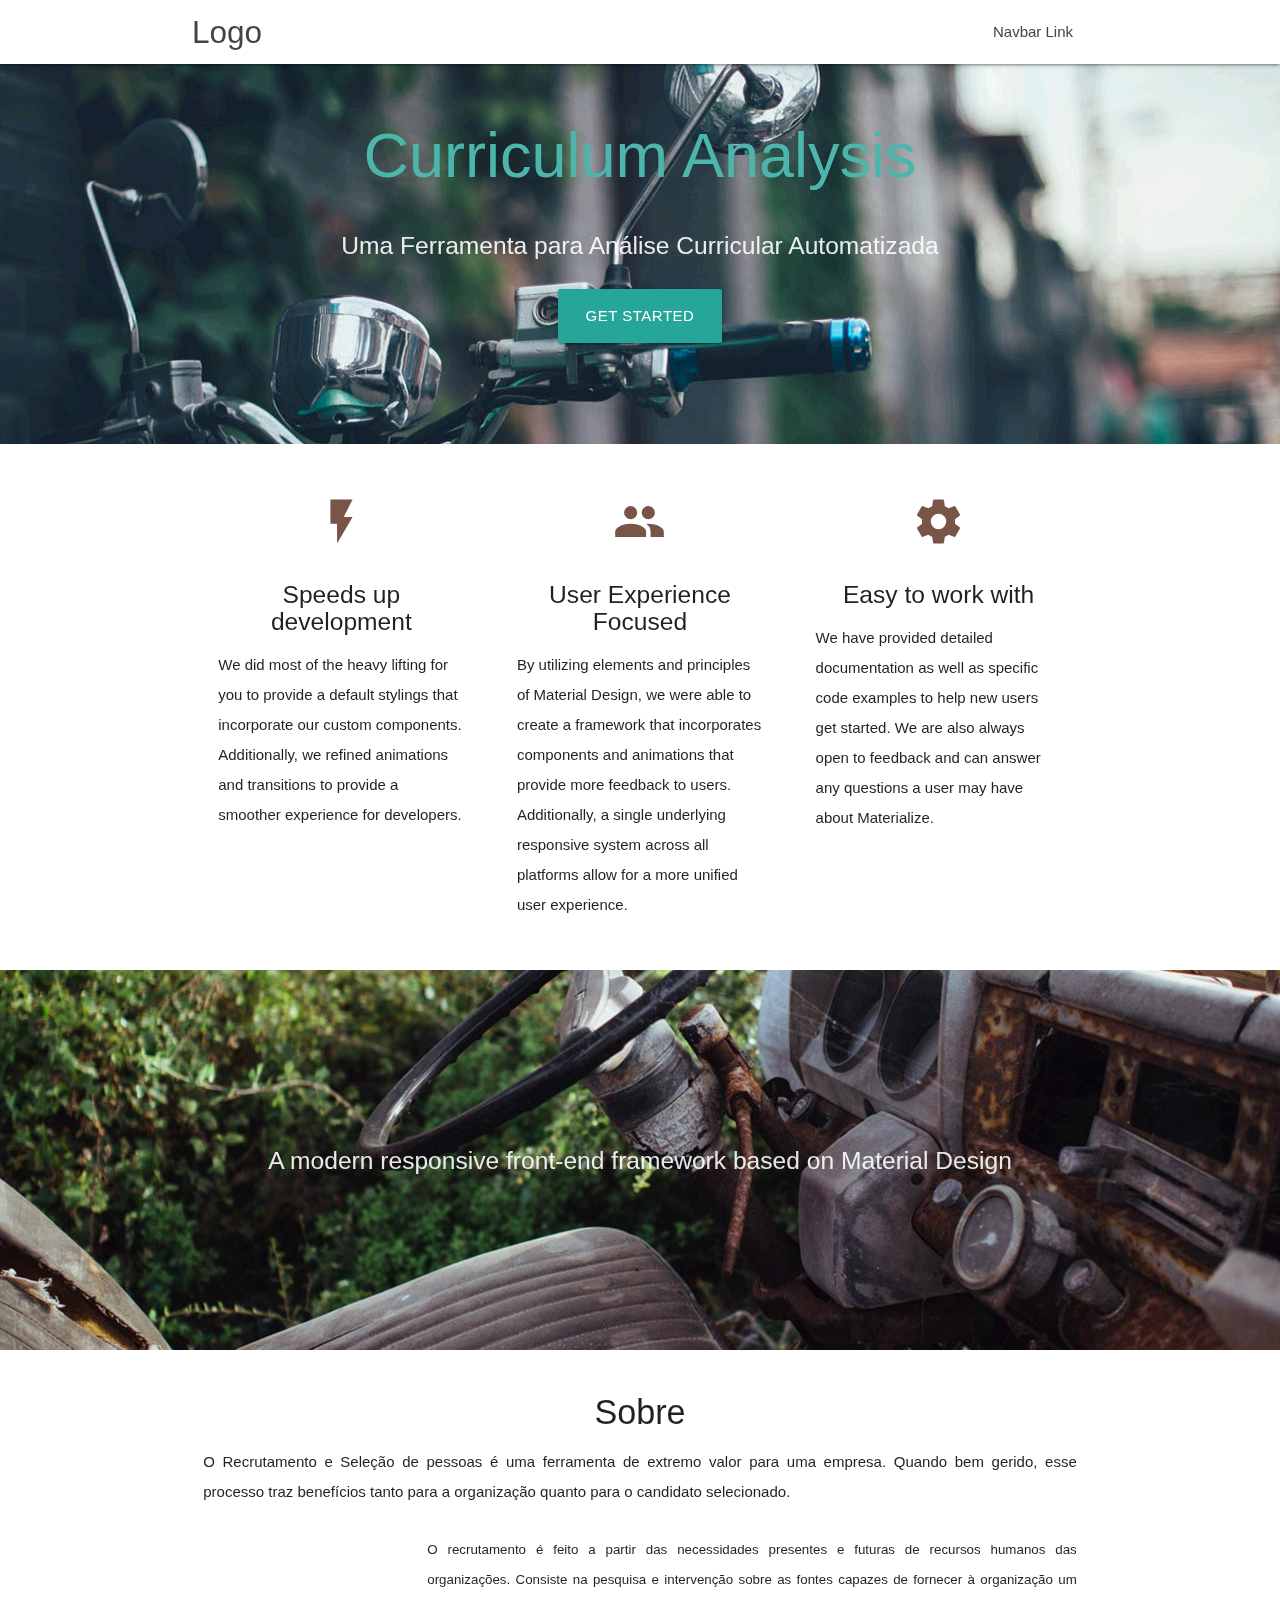
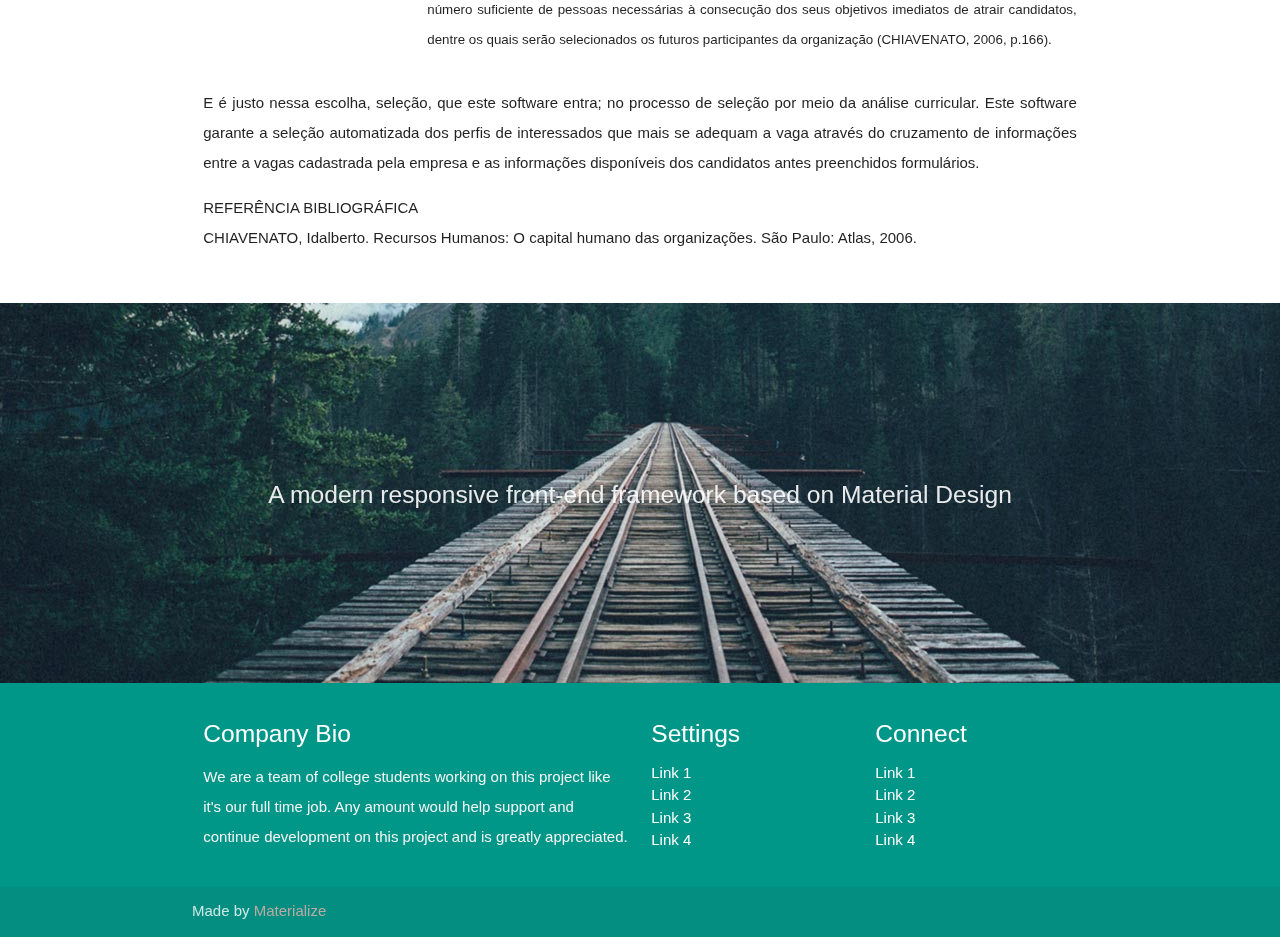
==== index.html @ 530aa9ad "Página inicial e -Sobre- Adicionados" ====
<!DOCTYPE html>
<html lang="en">
<head>
  <meta http-equiv="Content-Type" content="text/html; charset=UTF-8"/>
  <meta name="viewport" content="width=device-width, initial-scale=1"/>
  <title>Parallax Template - Materialize</title>

  <!-- CSS  -->
  <link href="https://fonts.googleapis.com/icon?family=Material+Icons" rel="stylesheet">
  <link href="css/materialize.css" type="text/css" rel="stylesheet" media="screen,projection"/>
  <link href="css/style.css" type="text/css" rel="stylesheet" media="screen,projection"/>
</head>
<body>
  <nav class="white" role="navigation">
    <div class="nav-wrapper container">
      <a id="logo-container" href="#" class="brand-logo">Logo</a>
      <ul class="right hide-on-med-and-down">
        <li><a href="#">Navbar Link</a></li>
      </ul>

      <ul id="nav-mobile" class="sidenav">
        <li><a href="#">Navbar Link</a></li>
      </ul>
      <a href="#" data-target="nav-mobile" class="sidenav-trigger"><i class="material-icons">menu</i></a>
    </div>
  </nav>

  <div id="index-banner" class="parallax-container">
    <div class="section no-pad-bot">
      <div class="container">
        <br><br>
        <h1 class="header center teal-text text-lighten-2">Curriculum Analysis</h1>
        <div class="row center">
          <h5 class="header col s12 light">Uma Ferramenta para Análise Curricular Automatizada</h5>
        </div>
        <div class="row center">
          <a href="http://materializecss.com/getting-started.html" id="download-button" class="btn-large waves-effect waves-light teal lighten-1">Get Started</a>
        </div>
        <br><br>

      </div>
    </div>
    <div class="parallax"><img src="background1.jpg" alt="Unsplashed background img 1"></div>
  </div>


  <div class="container">
    <div class="section">

      <!--   Icon Section   -->
      <div class="row">
        <div class="col s12 m4">
          <div class="icon-block">
            <h2 class="center brown-text"><i class="material-icons">flash_on</i></h2>
            <h5 class="center">Speeds up development</h5>

            <p class="light">We did most of the heavy lifting for you to provide a default stylings that incorporate our custom components. Additionally, we refined animations and transitions to provide a smoother experience for developers.</p>
          </div>
        </div>

        <div class="col s12 m4">
          <div class="icon-block">
            <h2 class="center brown-text"><i class="material-icons">group</i></h2>
            <h5 class="center">User Experience Focused</h5>

            <p class="light">By utilizing elements and principles of Material Design, we were able to create a framework that incorporates components and animations that provide more feedback to users. Additionally, a single underlying responsive system across all platforms allow for a more unified user experience.</p>
          </div>
        </div>

        <div class="col s12 m4">
          <div class="icon-block">
            <h2 class="center brown-text"><i class="material-icons">settings</i></h2>
            <h5 class="center">Easy to work with</h5>

            <p class="light">We have provided detailed documentation as well as specific code examples to help new users get started. We are also always open to feedback and can answer any questions a user may have about Materialize.</p>
          </div>
        </div>
      </div>

    </div>
  </div>


  <div class="parallax-container valign-wrapper">
    <div class="section no-pad-bot">
      <div class="container">
        <div class="row center">
          <h5 class="header col s12 light">A modern responsive front-end framework based on Material Design</h5>
        </div>
      </div>
    </div>
    <div class="parallax"><img src="background2.jpg" alt="Unsplashed background img 2"></div>
  </div>

  <div class="container">
    <div class="section">

      <div class="row">
        <div class="col s12 center">
          <h3><i class="mdi-content-send brown-text"></i></h3>
          <h4>Sobre</h4>
          <div class="left-align light">
            <p id="about-p1">O Recrutamento e Seleção de pessoas é uma ferramenta de extremo valor para uma empresa.
              Quando bem gerido, esse processo traz benefícios tanto para a organização quanto para o
              candidato selecionado.</p>
              <div class="row">
                <div class="col s9 offset-s3">
                  <p id="about-p2">O recrutamento é feito a partir das necessidades presentes e futuras de recursos humanos
                  das organizações. Consiste na pesquisa e intervenção sobre as fontes capazes de fornecer
                  à organização um número suficiente de pessoas necessárias à consecução dos seus objetivos
                  imediatos de atrair candidatos, dentre os quais serão selecionados os futuros participantes
                  da organização (CHIAVENATO, 2006, p.166).</p>
                </div>
              </div>
              <p id="about-p3">E é justo nessa escolha, seleção, que este software entra; no processo de seleção por meio
              da análise curricular. Este software garante a seleção automatizada dos perfis de interessados
              que mais se adequam a vaga através do cruzamento de informações entre a vagas cadastrada pela
              empresa e as informações disponíveis dos candidatos antes preenchidos formulários.</p>
              <p id="about-p4"><b>REFERÊNCIA BIBLIOGRÁFICA</b><br>CHIAVENATO, Idalberto. Recursos Humanos: O capital humano das organizações. São Paulo: Atlas, 2006.</p>
          </div>
        </div>
      </div>

    </div>
  </div>


  <div class="parallax-container valign-wrapper">
    <div class="section no-pad-bot">
      <div class="container">
        <div class="row center">
          <h5 class="header col s12 light">A modern responsive front-end framework based on Material Design</h5>
        </div>
      </div>
    </div>
    <div class="parallax"><img src="background3.jpg" alt="Unsplashed background img 3"></div>
  </div>

  <footer class="page-footer teal">
    <div class="container">
      <div class="row">
        <div class="col l6 s12">
          <h5 class="white-text">Company Bio</h5>
          <p class="grey-text text-lighten-4">We are a team of college students working on this project like it's our full time job. Any amount would help support and continue development on this project and is greatly appreciated.</p>


        </div>
        <div class="col l3 s12">
          <h5 class="white-text">Settings</h5>
          <ul>
            <li><a class="white-text" href="#!">Link 1</a></li>
            <li><a class="white-text" href="#!">Link 2</a></li>
            <li><a class="white-text" href="#!">Link 3</a></li>
            <li><a class="white-text" href="#!">Link 4</a></li>
          </ul>
        </div>
        <div class="col l3 s12">
          <h5 class="white-text">Connect</h5>
          <ul>
            <li><a class="white-text" href="#!">Link 1</a></li>
            <li><a class="white-text" href="#!">Link 2</a></li>
            <li><a class="white-text" href="#!">Link 3</a></li>
            <li><a class="white-text" href="#!">Link 4</a></li>
          </ul>
        </div>
      </div>
    </div>
    <div class="footer-copyright">
      <div class="container">
      Made by <a class="brown-text text-lighten-3" href="http://materializecss.com">Materialize</a>
      </div>
    </div>
  </footer>


  <!--  Scripts-->
  <script src="https://code.jquery.com/jquery-2.1.1.min.js"></script>
  <script src="js/materialize.js"></script>
  <script src="js/init.js"></script>

  </body>
</html>
---- css/style.css ----
/* Custom Stylesheet */
/**
 * Use this file to override Materialize files so you can update
 * the core Materialize files in the future
 *
 * Made By MaterializeCSS.com
 */

nav ul a,
nav .brand-logo {
  color: #444;
}

p {
  line-height: 2rem;
}

.sidenav-trigger {
  color: #26a69a;
}

.parallax-container {
  min-height: 380px;
  line-height: 0;
  height: auto;
  color: rgba(255,255,255,.9);
}
  .parallax-container .section {
    width: 100%;
  }

@media only screen and (max-width : 992px) {
  .parallax-container .section {
    position: absolute;
    top: 40%;
  }
  #index-banner .section {
    top: 10%;
  }
}

@media only screen and (max-width : 600px) {
  #index-banner .section {
    top: 0;
  }
}

.icon-block {
  padding: 0 15px;
}
.icon-block .material-icons {
  font-size: inherit;
}

footer.page-footer {
  margin: 0;
}

#about-p2 {
  text-align:justify;
  font-size: 10pt;
}

#about-p1, #about-p3, #about-p4 {
  text-align:justify;
}
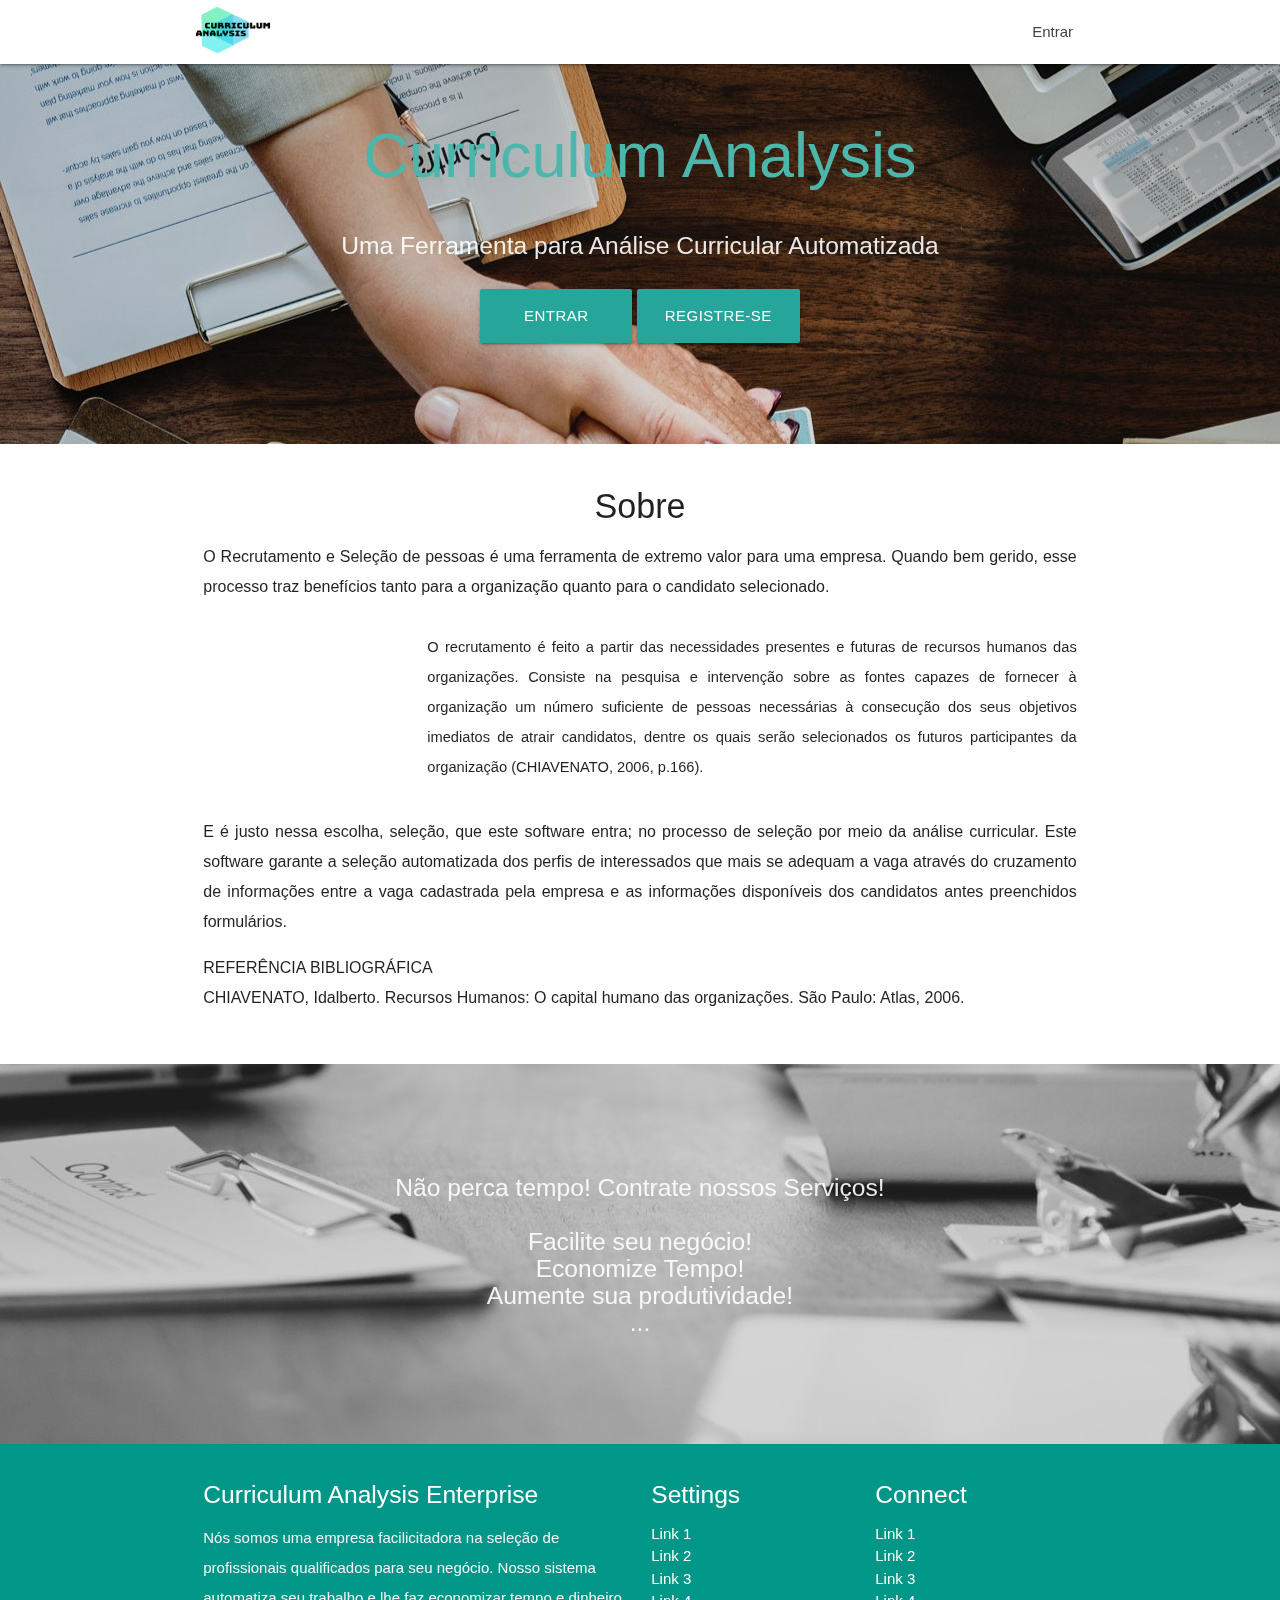
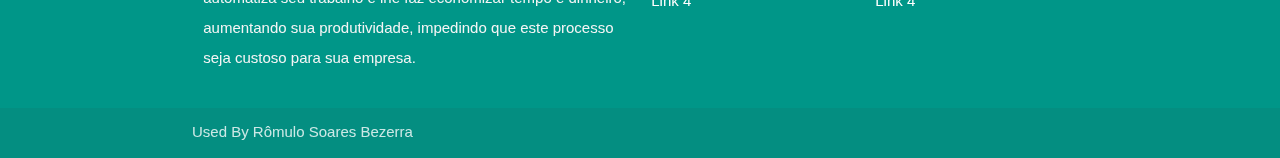
==== commit dd9337fb: "index.html finalizada" ====
--- a/index.html
+++ b/index.html
@@ -3,7 +3,7 @@
 <head>
   <meta http-equiv="Content-Type" content="text/html; charset=UTF-8"/>
   <meta name="viewport" content="width=device-width, initial-scale=1"/>
-  <title>Parallax Template - Materialize</title>
+  <title>Curriculum Analysis</title>
 
   <!-- CSS  -->
   <link href="https://fonts.googleapis.com/icon?family=Material+Icons" rel="stylesheet">
@@ -13,9 +13,13 @@
 <body>
   <nav class="white" role="navigation">
     <div class="nav-wrapper container">
-      <a id="logo-container" href="#" class="brand-logo">Logo</a>
+
+      <!-- <a id="logo-container" href="#" class="brand-logo">Logo</a> -->
+
+      <img id="logo" src="images/logo2.png" alt="Logo">
+
       <ul class="right hide-on-med-and-down">
-        <li><a href="#">Navbar Link</a></li>
+        <li><a href="#">Entrar</a></li>
       </ul>
 
       <ul id="nav-mobile" class="sidenav">
@@ -29,26 +33,27 @@
     <div class="section no-pad-bot">
       <div class="container">
         <br><br>
-        <h1 class="header center teal-text text-lighten-2">Curriculum Analysis</h1>
+              <h1 class="header center teal-text text-lighten-2">Curriculum Analysis</h1>
         <div class="row center">
           <h5 class="header col s12 light">Uma Ferramenta para Análise Curricular Automatizada</h5>
         </div>
         <div class="row center">
-          <a href="http://materializecss.com/getting-started.html" id="download-button" class="btn-large waves-effect waves-light teal lighten-1">Get Started</a>
+          <a href="#" id="download-button" class="btn-large waves-effect waves-light teal lighten-1" style="width: 17%">Entrar</a>
+          <a href="#" id="download-button" class="btn-large waves-effect waves-light teal lighten-1">Registre-se</a>
         </div>
         <br><br>
 
       </div>
     </div>
-    <div class="parallax"><img src="background1.jpg" alt="Unsplashed background img 1"></div>
+    <div class="parallax"><img src="images/b6.jpg" alt="Unsplashed background img 1"></div>
   </div>
 
 
-  <div class="container">
-    <div class="section">
+  <!-- <div class="container">
+    <div class="section"> -->
 
       <!--   Icon Section   -->
-      <div class="row">
+      <!-- <div class="row">
         <div class="col s12 m4">
           <div class="icon-block">
             <h2 class="center brown-text"><i class="material-icons">flash_on</i></h2>
@@ -75,13 +80,13 @@
             <p class="light">We have provided detailed documentation as well as specific code examples to help new users get started. We are also always open to feedback and can answer any questions a user may have about Materialize.</p>
           </div>
         </div>
-      </div>
+      </div> -->
 
-    </div>
-  </div>
+    <!-- </div>
+  </div> -->
 
 
-  <div class="parallax-container valign-wrapper">
+  <!-- <div class="parallax-container valign-wrapper">
     <div class="section no-pad-bot">
       <div class="container">
         <div class="row center">
@@ -90,7 +95,7 @@
       </div>
     </div>
     <div class="parallax"><img src="background2.jpg" alt="Unsplashed background img 2"></div>
-  </div>
+  </div> -->
 
   <div class="container">
     <div class="section">
@@ -114,7 +119,7 @@
               </div>
               <p id="about-p3">E é justo nessa escolha, seleção, que este software entra; no processo de seleção por meio
               da análise curricular. Este software garante a seleção automatizada dos perfis de interessados
-              que mais se adequam a vaga através do cruzamento de informações entre a vagas cadastrada pela
+              que mais se adequam a vaga através do cruzamento de informações entre a vaga cadastrada pela
               empresa e as informações disponíveis dos candidatos antes preenchidos formulários.</p>
               <p id="about-p4"><b>REFERÊNCIA BIBLIOGRÁFICA</b><br>CHIAVENATO, Idalberto. Recursos Humanos: O capital humano das organizações. São Paulo: Atlas, 2006.</p>
           </div>
@@ -124,24 +129,23 @@
     </div>
   </div>
 
-
   <div class="parallax-container valign-wrapper">
     <div class="section no-pad-bot">
       <div class="container">
         <div class="row center">
-          <h5 class="header col s12 light">A modern responsive front-end framework based on Material Design</h5>
+          <h5 class="header col s12 light"><b>Não perca tempo! Contrate nossos Serviços!</b><br><br>Facilite seu negócio!<br>Economize Tempo!<br>Aumente sua produtividade!<br>...</h5>
         </div>
       </div>
     </div>
-    <div class="parallax"><img src="background3.jpg" alt="Unsplashed background img 3"></div>
+    <div class="parallax"><img src="images/b7.jpg" alt="Unsplashed background img 3"></div>
   </div>
 
   <footer class="page-footer teal">
     <div class="container">
       <div class="row">
         <div class="col l6 s12">
-          <h5 class="white-text">Company Bio</h5>
-          <p class="grey-text text-lighten-4">We are a team of college students working on this project like it's our full time job. Any amount would help support and continue development on this project and is greatly appreciated.</p>
+          <h5 class="white-text">Curriculum Analysis Enterprise</h5>
+          <p class="grey-text text-lighten-4">Nós somos uma empresa facilicitadora na seleção de profissionais qualificados para seu negócio. Nosso sistema automatiza seu trabalho e lhe faz economizar tempo e dinheiro, aumentando sua produtividade, impedindo que este processo seja custoso para sua empresa.</p>
 
 
         </div>
@@ -167,7 +171,7 @@
     </div>
     <div class="footer-copyright">
       <div class="container">
-      Made by <a class="brown-text text-lighten-3" href="http://materializecss.com">Materialize</a>
+      Used By Rômulo Soares Bezerra
       </div>
     </div>
   </footer>
--- a/css/style.css
+++ b/css/style.css
@@ -58,9 +58,20 @@
 
 #about-p2 {
   text-align:justify;
-  font-size: 10pt;
+  font-size: 11pt;
 }
 
 #about-p1, #about-p3, #about-p4 {
   text-align:justify;
+  font-size: 12pt;
 }
+
+#logo {
+  width: 82px;
+  height: 70px;
+  margin-top: -5px;
+}
+
+#download-button {
+  
+}
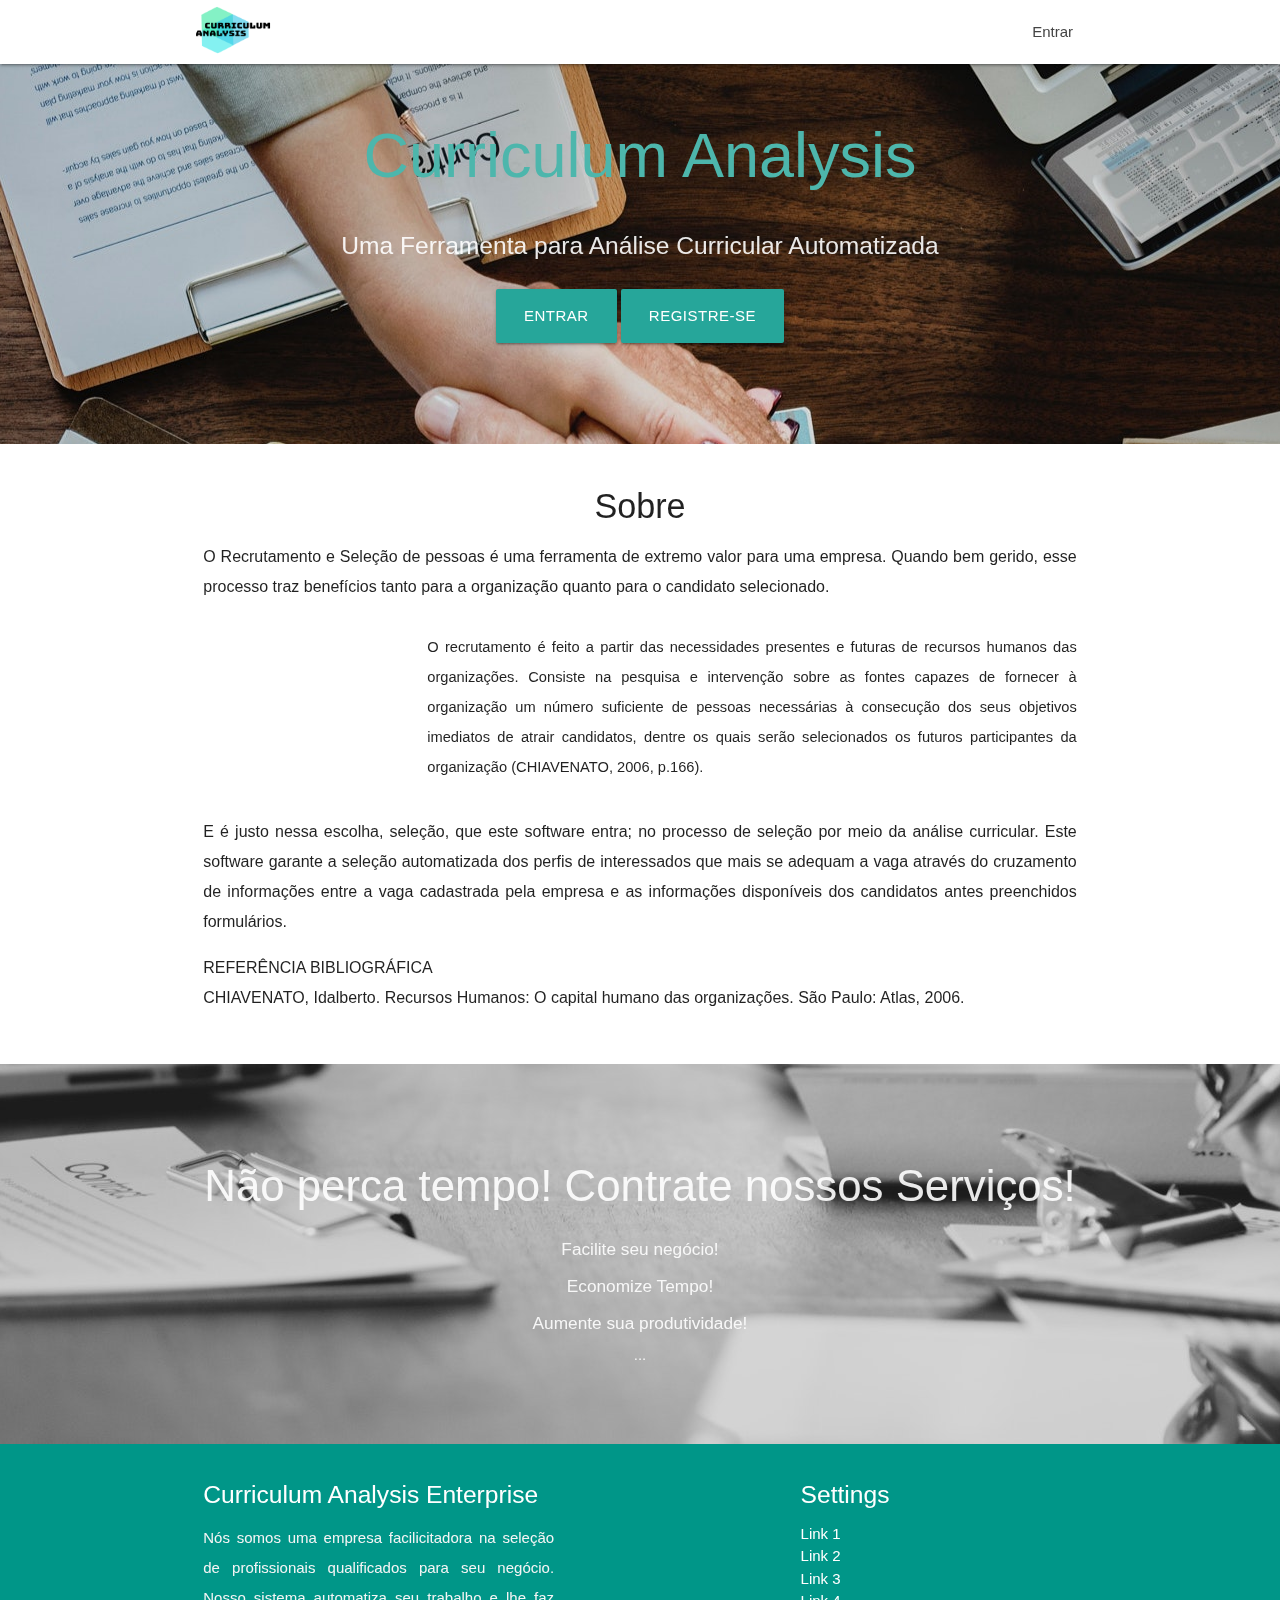
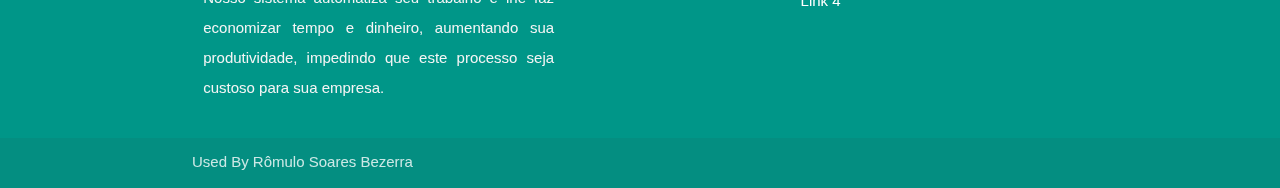
==== commit 58a35cfe: "index.html finalizada" ====
--- a/index.html
+++ b/index.html
@@ -38,7 +38,7 @@
           <h5 class="header col s12 light">Uma Ferramenta para Análise Curricular Automatizada</h5>
         </div>
         <div class="row center">
-          <a href="#" id="download-button" class="btn-large waves-effect waves-light teal lighten-1" style="width: 17%">Entrar</a>
+          <a href="#" id="download-button" class="btn-large waves-effect waves-light teal lighten-1">Entrar</a>
           <a href="#" id="download-button" class="btn-large waves-effect waves-light teal lighten-1">Registre-se</a>
         </div>
         <br><br>
@@ -133,7 +133,11 @@
     <div class="section no-pad-bot">
       <div class="container">
         <div class="row center">
-          <h5 class="header col s12 light"><b>Não perca tempo! Contrate nossos Serviços!</b><br><br>Facilite seu negócio!<br>Economize Tempo!<br>Aumente sua produtividade!<br>...</h5>
+          <h3 class="header col s12 light">Não perca tempo! Contrate nossos Serviços!</h3>
+          <h6 class="header col s12 light">Facilite seu negócio!</h6>
+          <h6 class="header col s12 light">Economize Tempo!</h6>
+          <h6 class="header col s12 light">Aumente sua produtividade!</h6>
+          <p>...</p>
         </div>
       </div>
     </div>
@@ -143,13 +147,13 @@
   <footer class="page-footer teal">
     <div class="container">
       <div class="row">
-        <div class="col l6 s12">
+        <div class="col l5 s12">
           <h5 class="white-text">Curriculum Analysis Enterprise</h5>
-          <p class="grey-text text-lighten-4">Nós somos uma empresa facilicitadora na seleção de profissionais qualificados para seu negócio. Nosso sistema automatiza seu trabalho e lhe faz economizar tempo e dinheiro, aumentando sua produtividade, impedindo que este processo seja custoso para sua empresa.</p>
+          <p id="footer" class="grey-text text-lighten-4">Nós somos uma empresa facilicitadora na seleção de profissionais qualificados para seu negócio. Nosso sistema automatiza seu trabalho e lhe faz economizar tempo e dinheiro, aumentando sua produtividade, impedindo que este processo seja custoso para sua empresa.</p>
 
 
         </div>
-        <div class="col l3 s12">
+        <div class="col l3 offset-l3">
           <h5 class="white-text">Settings</h5>
           <ul>
             <li><a class="white-text" href="#!">Link 1</a></li>
@@ -158,7 +162,7 @@
             <li><a class="white-text" href="#!">Link 4</a></li>
           </ul>
         </div>
-        <div class="col l3 s12">
+        <!-- <div class="col l3 s12">
           <h5 class="white-text">Connect</h5>
           <ul>
             <li><a class="white-text" href="#!">Link 1</a></li>
@@ -166,7 +170,7 @@
             <li><a class="white-text" href="#!">Link 3</a></li>
             <li><a class="white-text" href="#!">Link 4</a></li>
           </ul>
-        </div>
+        </div> -->
       </div>
     </div>
     <div class="footer-copyright">
--- a/css/style.css
+++ b/css/style.css
@@ -72,6 +72,6 @@
   margin-top: -5px;
 }
 
-#download-button {
-  
+#footer {
+  text-align:justify;
 }
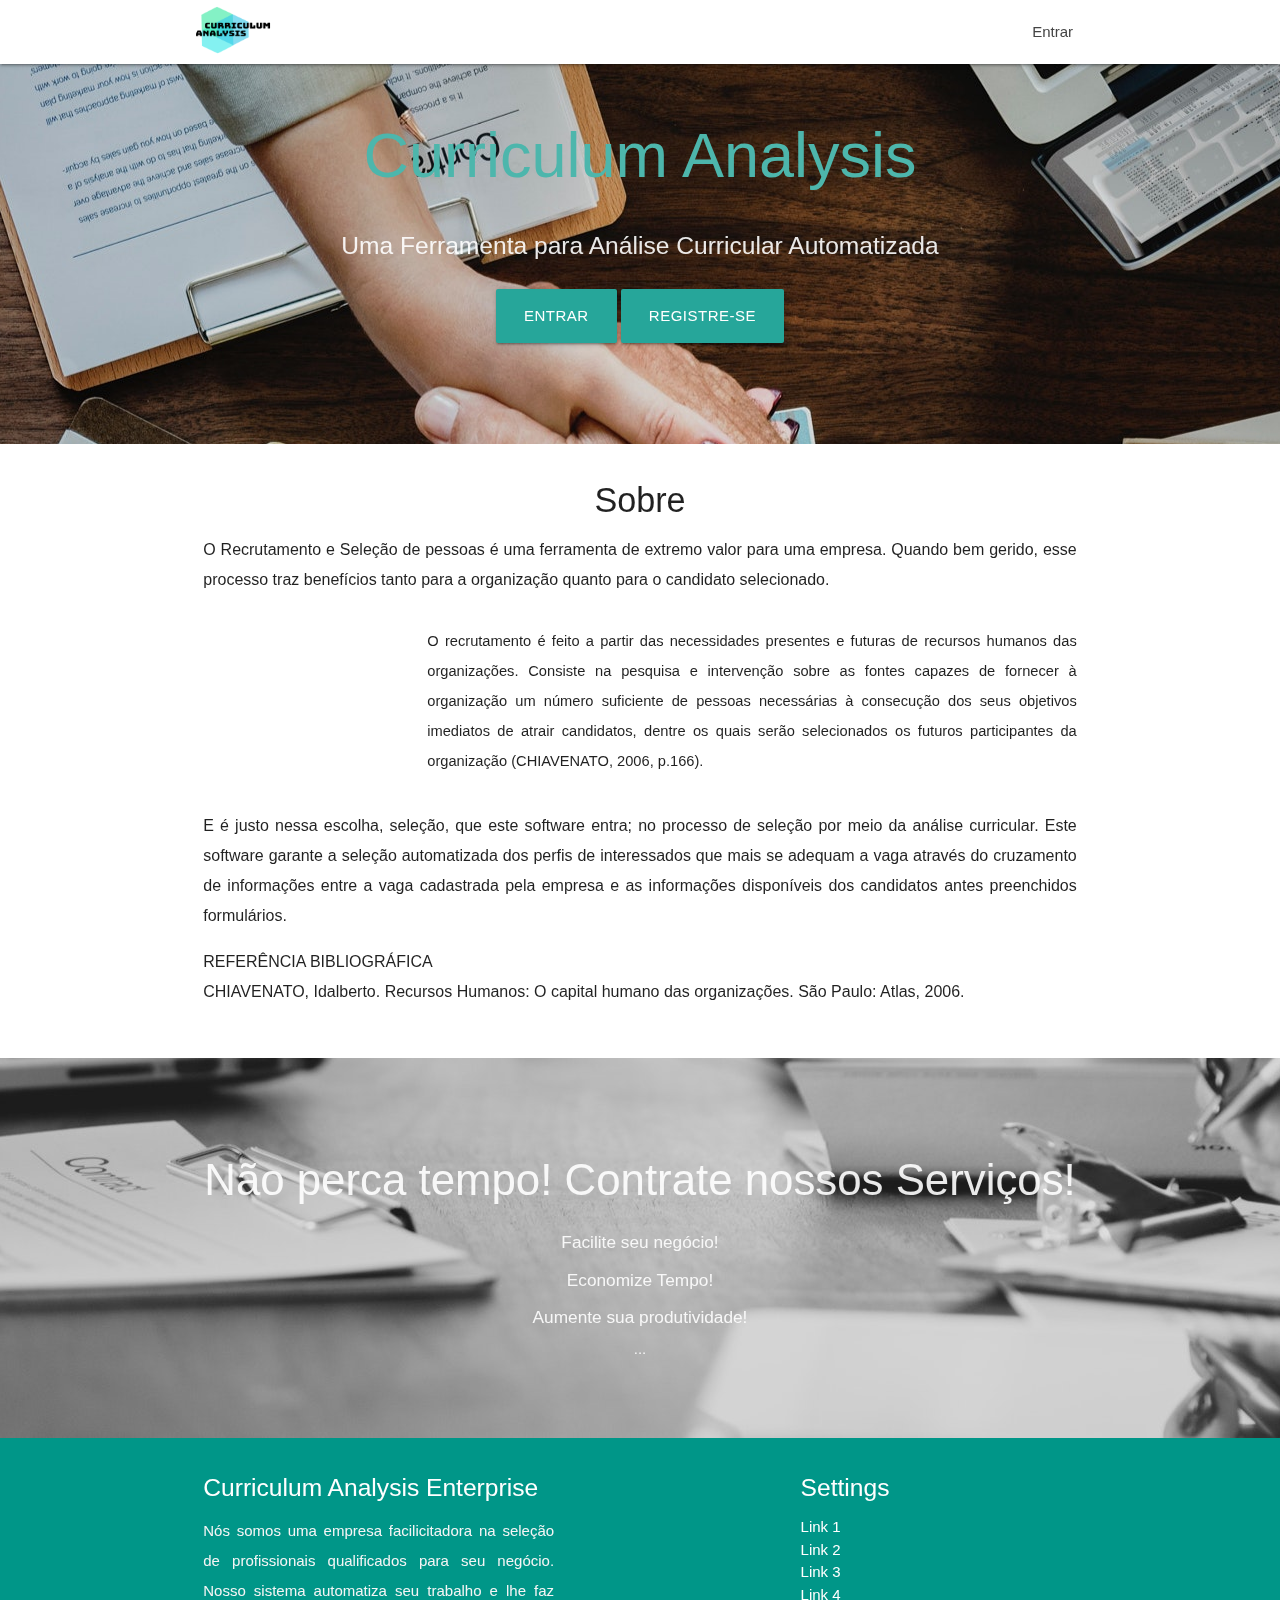
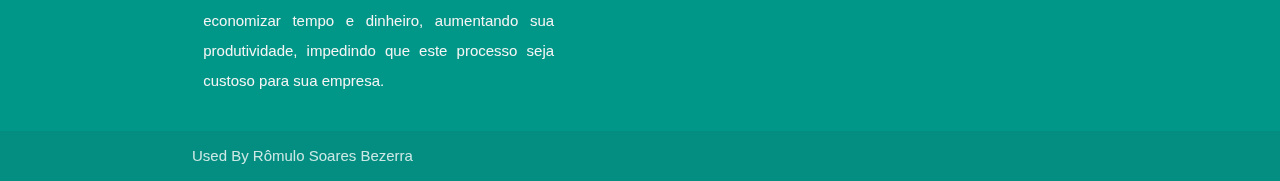
==== commit 4fefd7a9: "some fix pages" ====
--- a/index.html
+++ b/index.html
@@ -1,190 +1,128 @@
 <!DOCTYPE html>
-<html lang="en">
-<head>
-  <meta http-equiv="Content-Type" content="text/html; charset=UTF-8"/>
-  <meta name="viewport" content="width=device-width, initial-scale=1"/>
-  <title>Curriculum Analysis</title>
+<html lang="pt">
+    <head>
+        <meta http-equiv="Content-Type" content="text/html; charset=UTF-8"/>
+        <meta name="viewport" content="width=device-width, initial-scale=1"/>
+        <title>Início</title>
 
-  <!-- CSS  -->
-  <link href="https://fonts.googleapis.com/icon?family=Material+Icons" rel="stylesheet">
-  <link href="css/materialize.css" type="text/css" rel="stylesheet" media="screen,projection"/>
-  <link href="css/style.css" type="text/css" rel="stylesheet" media="screen,projection"/>
-</head>
-<body>
-  <nav class="white" role="navigation">
-    <div class="nav-wrapper container">
+        <!-- CSS  -->
+        <link href="https://fonts.googleapis.com/icon?family=Material+Icons" rel="stylesheet">
+        <link href="css/materialize.css" type="text/css" rel="stylesheet"/>
+        <link href="css/style.css" type="text/css" rel="stylesheet"/>
+    </head>
+    <body>
+        <nav class="white" role="navigation">
+            <div class="nav-wrapper container">
 
-      <!-- <a id="logo-container" href="#" class="brand-logo">Logo</a> -->
+                <img id="logo" src="images/logo2.png" alt="Logo">
 
-      <img id="logo" src="images/logo2.png" alt="Logo">
+                <ul class="right hide-on-med-and-down">
+                    <li><a href="#">Entrar</a></li>
+                </ul>
 
-      <ul class="right hide-on-med-and-down">
-        <li><a href="#">Entrar</a></li>
-      </ul>
+                <ul id="nav-mobile" class="sidenav">
+                    <li><a href="#">Navbar Link</a></li>
+                </ul>
+                <a href="#" data-target="nav-mobile" class="sidenav-trigger"><i class="material-icons">menu</i></a>
+            </div>
+        </nav>
 
-      <ul id="nav-mobile" class="sidenav">
-        <li><a href="#">Navbar Link</a></li>
-      </ul>
-      <a href="#" data-target="nav-mobile" class="sidenav-trigger"><i class="material-icons">menu</i></a>
-    </div>
-  </nav>
+        <div id="index-banner" class="parallax-container">
+            <div class="section no-pad-bot">
+                <div class="container">
+                    <br><br>
+                    <h1 class="header center teal-text text-lighten-2">Curriculum Analysis</h1>
+                    <div class="row center">
+                        <h5 class="header col s12 light">Uma Ferramenta para Análise Curricular Automatizada</h5>
+                    </div>
+                    <div class="row center">
+                        <a href="#" id="entrar" class="btn-large waves-effect waves-light teal lighten-1">Entrar</a>
+                        <a href="#" id="registrar" class="btn-large waves-effect waves-light teal lighten-1">Registre-se</a>
+                    </div>
+                    <br><br>
 
-  <div id="index-banner" class="parallax-container">
-    <div class="section no-pad-bot">
-      <div class="container">
-        <br><br>
-              <h1 class="header center teal-text text-lighten-2">Curriculum Analysis</h1>
-        <div class="row center">
-          <h5 class="header col s12 light">Uma Ferramenta para Análise Curricular Automatizada</h5>
-        </div>
-        <div class="row center">
-          <a href="#" id="download-button" class="btn-large waves-effect waves-light teal lighten-1">Entrar</a>
-          <a href="#" id="download-button" class="btn-large waves-effect waves-light teal lighten-1">Registre-se</a>
-        </div>
-        <br><br>
-
-      </div>
-    </div>
-    <div class="parallax"><img src="images/b6.jpg" alt="Unsplashed background img 1"></div>
-  </div>
-
-
-  <!-- <div class="container">
-    <div class="section"> -->
-
-      <!--   Icon Section   -->
-      <!-- <div class="row">
-        <div class="col s12 m4">
-          <div class="icon-block">
-            <h2 class="center brown-text"><i class="material-icons">flash_on</i></h2>
-            <h5 class="center">Speeds up development</h5>
-
-            <p class="light">We did most of the heavy lifting for you to provide a default stylings that incorporate our custom components. Additionally, we refined animations and transitions to provide a smoother experience for developers.</p>
-          </div>
+                </div>
+            </div>
+            <div class="parallax"><img src="images/b6.jpg" alt="Unsplashed background img 1"></div>
         </div>
 
-        <div class="col s12 m4">
-          <div class="icon-block">
-            <h2 class="center brown-text"><i class="material-icons">group</i></h2>
-            <h5 class="center">User Experience Focused</h5>
+        <div class="container">
+            <div class="section">
 
-            <p class="light">By utilizing elements and principles of Material Design, we were able to create a framework that incorporates components and animations that provide more feedback to users. Additionally, a single underlying responsive system across all platforms allow for a more unified user experience.</p>
-          </div>
+                <div class="row">
+                    <div class="col s12 center">
+                        <h4>Sobre</h4>
+                        <div class="left-align light">
+                            <p id="about-p1">O Recrutamento e Seleção de pessoas é uma ferramenta de extremo valor para uma empresa.
+                                Quando bem gerido, esse processo traz benefícios tanto para a organização quanto para o
+                                candidato selecionado.</p>
+                            <div class="row">
+                                <div class="col s9 offset-s3">
+                                    <p id="about-p2">O recrutamento é feito a partir das necessidades presentes e futuras de recursos humanos
+                                        das organizações. Consiste na pesquisa e intervenção sobre as fontes capazes de fornecer
+                                        à organização um número suficiente de pessoas necessárias à consecução dos seus objetivos
+                                        imediatos de atrair candidatos, dentre os quais serão selecionados os futuros participantes
+                                        da organização (CHIAVENATO, 2006, p.166).</p>
+                                </div>
+                            </div>
+                            <p id="about-p3">E é justo nessa escolha, seleção, que este software entra; no processo de seleção por meio
+                                da análise curricular. Este software garante a seleção automatizada dos perfis de interessados
+                                que mais se adequam a vaga através do cruzamento de informações entre a vaga cadastrada pela
+                                empresa e as informações disponíveis dos candidatos antes preenchidos formulários.</p>
+                            <p id="about-p4"><b>REFERÊNCIA BIBLIOGRÁFICA</b><br>CHIAVENATO, Idalberto. Recursos Humanos: O capital humano das organizações. São Paulo: Atlas, 2006.</p>
+                        </div>
+                    </div>
+                </div>
+
+            </div>
         </div>
 
-        <div class="col s12 m4">
-          <div class="icon-block">
-            <h2 class="center brown-text"><i class="material-icons">settings</i></h2>
-            <h5 class="center">Easy to work with</h5>
+        <div class="parallax-container valign-wrapper">
+            <div class="section no-pad-bot">
+                <div class="container">
+                    <div class="row center">
+                        <h3 class="header col s12 light">Não perca tempo! Contrate nossos Serviços!</h3>
+                        <h6 class="header col s12 light">Facilite seu negócio!</h6>
+                        <h6 class="header col s12 light">Economize Tempo!</h6>
+                        <h6 class="header col s12 light">Aumente sua produtividade!</h6>
+                        <p>...</p>
+                    </div>
+                </div>
+            </div>
+            <div class="parallax"><img src="images/b7.jpg" alt="Unsplashed background img 3"></div>
+        </div>
 
-            <p class="light">We have provided detailed documentation as well as specific code examples to help new users get started. We are also always open to feedback and can answer any questions a user may have about Materialize.</p>
-          </div>
-        </div>
-      </div> -->
+        <footer class="page-footer teal">
+            <div class="container">
+                <div class="row">
+                    <div class="col l5 s12">
+                        <h5 class="white-text">Curriculum Analysis Enterprise</h5>
+                        <p id="footer" class="grey-text text-lighten-4">Nós somos uma empresa facilicitadora na seleção de profissionais qualificados para seu negócio. Nosso sistema automatiza seu trabalho e lhe faz economizar tempo e dinheiro, aumentando sua produtividade, impedindo que este processo seja custoso para sua empresa.</p>
 
-    <!-- </div>
-  </div> -->
+                    </div>
+                    <div class="col l3 offset-l3">
+                        <h5 class="white-text">Settings</h5>
+                        <ul>
+                            <li><a class="white-text" href="#!">Link 1</a></li>
+                            <li><a class="white-text" href="#!">Link 2</a></li>
+                            <li><a class="white-text" href="#!">Link 3</a></li>
+                            <li><a class="white-text" href="#!">Link 4</a></li>
+                        </ul>
+                    </div>
 
+                </div>
+            </div>
+            <div class="footer-copyright">
+                <div class="container">
+                    Used By Rômulo Soares Bezerra
+                </div>
+            </div>
+        </footer>
 
-  <!-- <div class="parallax-container valign-wrapper">
-    <div class="section no-pad-bot">
-      <div class="container">
-        <div class="row center">
-          <h5 class="header col s12 light">A modern responsive front-end framework based on Material Design</h5>
-        </div>
-      </div>
-    </div>
-    <div class="parallax"><img src="background2.jpg" alt="Unsplashed background img 2"></div>
-  </div> -->
+        <!--  Scripts-->
+        <script src="https://code.jquery.com/jquery-2.1.1.min.js"></script>
+        <script src="js/materialize.js"></script>
+        <script src="js/init.js"></script>
 
-  <div class="container">
-    <div class="section">
-
-      <div class="row">
-        <div class="col s12 center">
-          <h3><i class="mdi-content-send brown-text"></i></h3>
-          <h4>Sobre</h4>
-          <div class="left-align light">
-            <p id="about-p1">O Recrutamento e Seleção de pessoas é uma ferramenta de extremo valor para uma empresa.
-              Quando bem gerido, esse processo traz benefícios tanto para a organização quanto para o
-              candidato selecionado.</p>
-              <div class="row">
-                <div class="col s9 offset-s3">
-                  <p id="about-p2">O recrutamento é feito a partir das necessidades presentes e futuras de recursos humanos
-                  das organizações. Consiste na pesquisa e intervenção sobre as fontes capazes de fornecer
-                  à organização um número suficiente de pessoas necessárias à consecução dos seus objetivos
-                  imediatos de atrair candidatos, dentre os quais serão selecionados os futuros participantes
-                  da organização (CHIAVENATO, 2006, p.166).</p>
-                </div>
-              </div>
-              <p id="about-p3">E é justo nessa escolha, seleção, que este software entra; no processo de seleção por meio
-              da análise curricular. Este software garante a seleção automatizada dos perfis de interessados
-              que mais se adequam a vaga através do cruzamento de informações entre a vaga cadastrada pela
-              empresa e as informações disponíveis dos candidatos antes preenchidos formulários.</p>
-              <p id="about-p4"><b>REFERÊNCIA BIBLIOGRÁFICA</b><br>CHIAVENATO, Idalberto. Recursos Humanos: O capital humano das organizações. São Paulo: Atlas, 2006.</p>
-          </div>
-        </div>
-      </div>
-
-    </div>
-  </div>
-
-  <div class="parallax-container valign-wrapper">
-    <div class="section no-pad-bot">
-      <div class="container">
-        <div class="row center">
-          <h3 class="header col s12 light">Não perca tempo! Contrate nossos Serviços!</h3>
-          <h6 class="header col s12 light">Facilite seu negócio!</h6>
-          <h6 class="header col s12 light">Economize Tempo!</h6>
-          <h6 class="header col s12 light">Aumente sua produtividade!</h6>
-          <p>...</p>
-        </div>
-      </div>
-    </div>
-    <div class="parallax"><img src="images/b7.jpg" alt="Unsplashed background img 3"></div>
-  </div>
-
-  <footer class="page-footer teal">
-    <div class="container">
-      <div class="row">
-        <div class="col l5 s12">
-          <h5 class="white-text">Curriculum Analysis Enterprise</h5>
-          <p id="footer" class="grey-text text-lighten-4">Nós somos uma empresa facilicitadora na seleção de profissionais qualificados para seu negócio. Nosso sistema automatiza seu trabalho e lhe faz economizar tempo e dinheiro, aumentando sua produtividade, impedindo que este processo seja custoso para sua empresa.</p>
-
-
-        </div>
-        <div class="col l3 offset-l3">
-          <h5 class="white-text">Settings</h5>
-          <ul>
-            <li><a class="white-text" href="#!">Link 1</a></li>
-            <li><a class="white-text" href="#!">Link 2</a></li>
-            <li><a class="white-text" href="#!">Link 3</a></li>
-            <li><a class="white-text" href="#!">Link 4</a></li>
-          </ul>
-        </div>
-        <!-- <div class="col l3 s12">
-          <h5 class="white-text">Connect</h5>
-          <ul>
-            <li><a class="white-text" href="#!">Link 1</a></li>
-            <li><a class="white-text" href="#!">Link 2</a></li>
-            <li><a class="white-text" href="#!">Link 3</a></li>
-            <li><a class="white-text" href="#!">Link 4</a></li>
-          </ul>
-        </div> -->
-      </div>
-    </div>
-    <div class="footer-copyright">
-      <div class="container">
-      Used By Rômulo Soares Bezerra
-      </div>
-    </div>
-  </footer>
-
-
-  <!--  Scripts-->
-  <script src="https://code.jquery.com/jquery-2.1.1.min.js"></script>
-  <script src="js/materialize.js"></script>
-  <script src="js/init.js"></script>
-
-  </body>
-</html>
+    </body>
+</html>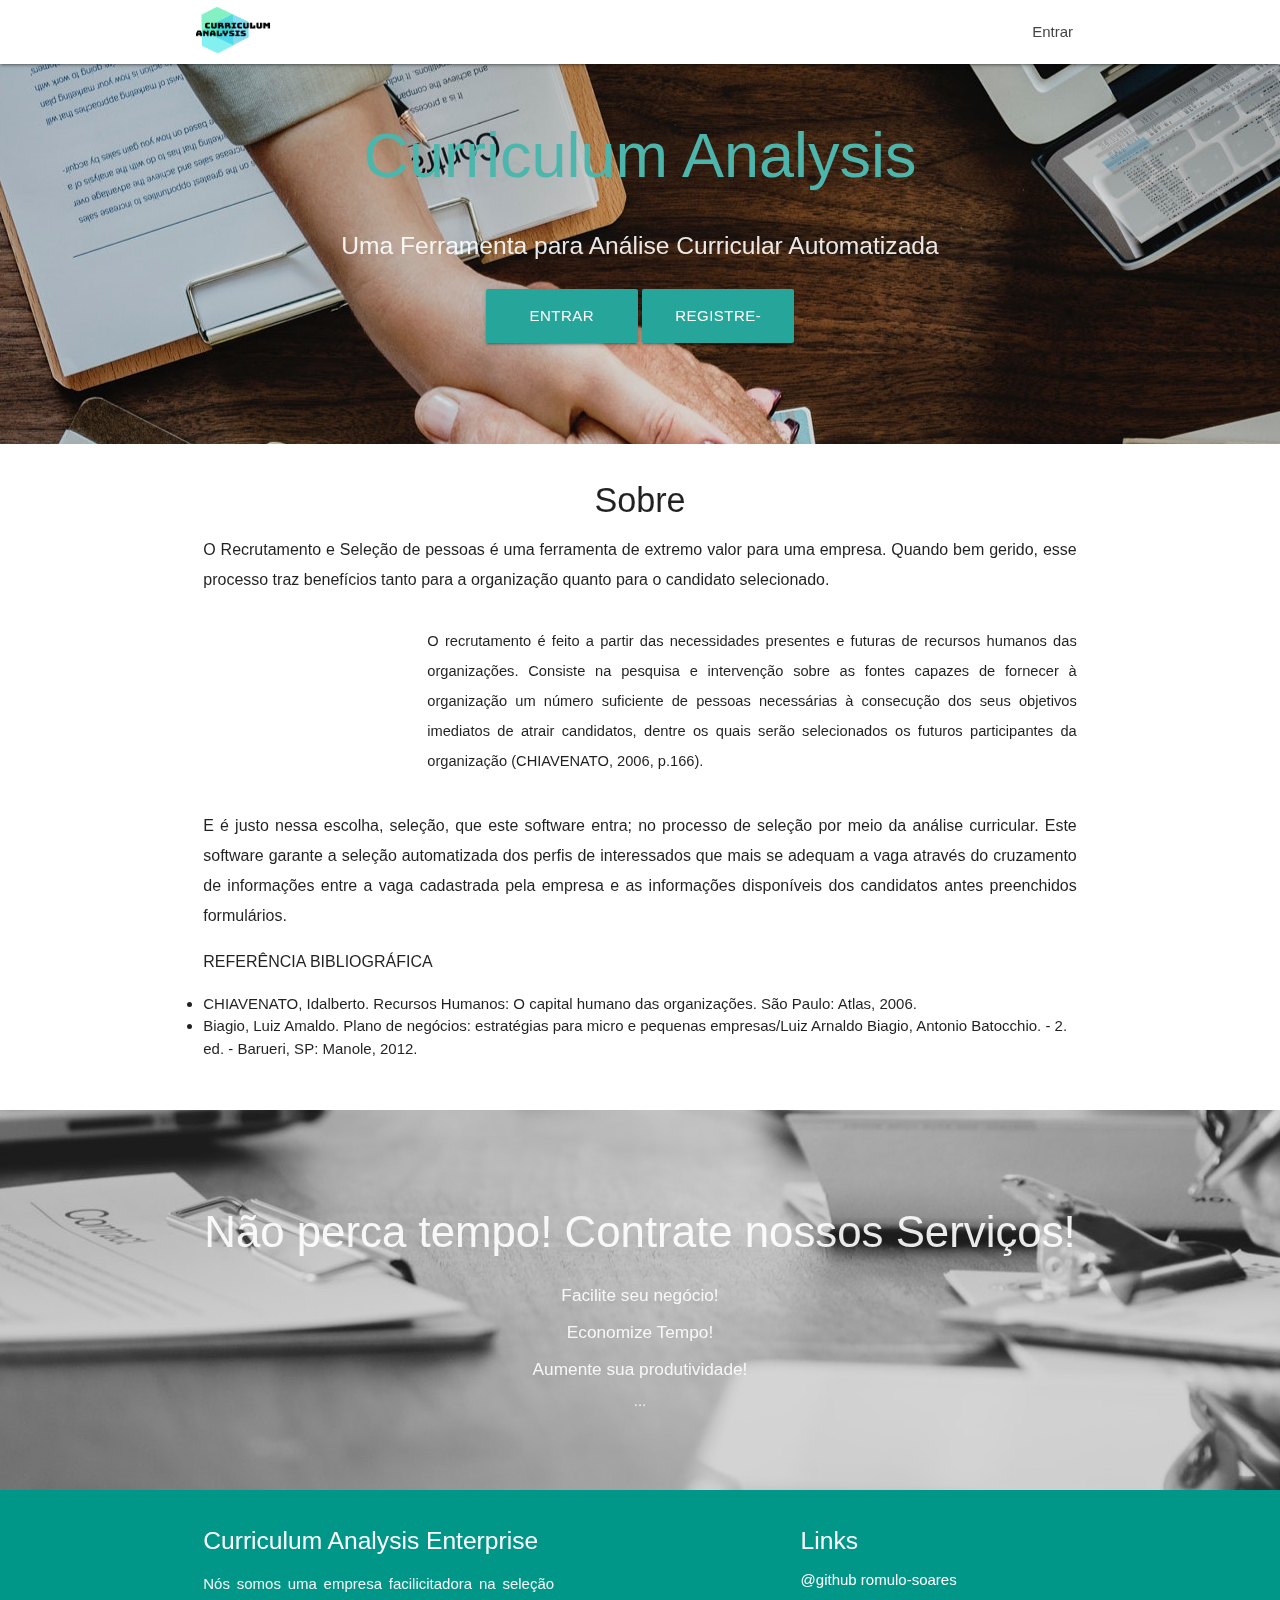
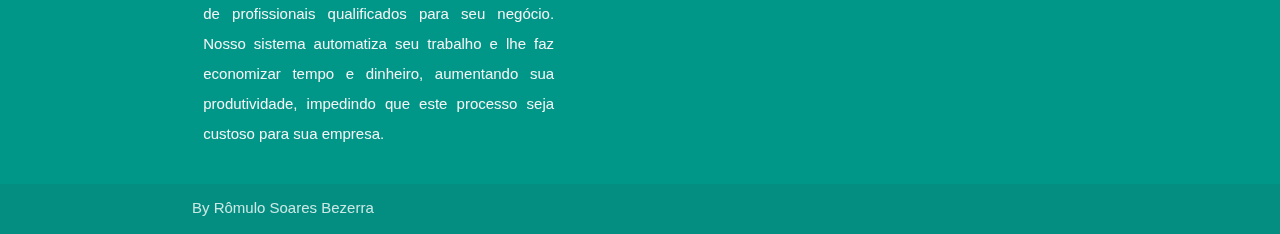
==== commit 79870a4f: "algumas correções" ====
--- a/index.html
+++ b/index.html
@@ -3,7 +3,7 @@
     <head>
         <meta http-equiv="Content-Type" content="text/html; charset=UTF-8"/>
         <meta name="viewport" content="width=device-width, initial-scale=1"/>
-        <title>Início</title>
+        <title>Index</title>
 
         <!-- CSS  -->
         <link href="https://fonts.googleapis.com/icon?family=Material+Icons" rel="stylesheet">
@@ -36,8 +36,8 @@
                         <h5 class="header col s12 light">Uma Ferramenta para Análise Curricular Automatizada</h5>
                     </div>
                     <div class="row center">
-                        <a href="#" id="entrar" class="btn-large waves-effect waves-light teal lighten-1">Entrar</a>
-                        <a href="#" id="registrar" class="btn-large waves-effect waves-light teal lighten-1">Registre-se</a>
+                        <a href="#" id="entrar" class="btn-large waves-effect waves-light teal lighten-1" style="width: 17%">Entrar</a>
+                        <a href="#" id="registrar" class="btn-large waves-effect waves-light teal lighten-1" style="width: 17%">Registre-se</a>
                     </div>
                     <br><br>
 
@@ -69,7 +69,11 @@
                                 da análise curricular. Este software garante a seleção automatizada dos perfis de interessados
                                 que mais se adequam a vaga através do cruzamento de informações entre a vaga cadastrada pela
                                 empresa e as informações disponíveis dos candidatos antes preenchidos formulários.</p>
-                            <p id="about-p4"><b>REFERÊNCIA BIBLIOGRÁFICA</b><br>CHIAVENATO, Idalberto. Recursos Humanos: O capital humano das organizações. São Paulo: Atlas, 2006.</p>
+                            <p id="about-p4">
+                              <b>REFERÊNCIA BIBLIOGRÁFICA</b>
+                              <li>CHIAVENATO, Idalberto. Recursos Humanos: O capital humano das organizações. São Paulo: Atlas, 2006.</li>
+                              <li>Biagio, Luiz Amaldo. Plano de negócios: estratégias para micro e pequenas empresas/Luiz Arnaldo Biagio, Antonio Batocchio. - 2. ed. - Barueri, SP: Manole, 2012.</li>
+                            </p>
                         </div>
                     </div>
                 </div>
@@ -101,12 +105,9 @@
 
                     </div>
                     <div class="col l3 offset-l3">
-                        <h5 class="white-text">Settings</h5>
+                        <h5 class="white-text">Links</h5>
                         <ul>
-                            <li><a class="white-text" href="#!">Link 1</a></li>
-                            <li><a class="white-text" href="#!">Link 2</a></li>
-                            <li><a class="white-text" href="#!">Link 3</a></li>
-                            <li><a class="white-text" href="#!">Link 4</a></li>
+                            <li><a class="white-text" href="https://github.com/romulo-soares">@github romulo-soares</a></li>
                         </ul>
                     </div>
 
@@ -114,7 +115,7 @@
             </div>
             <div class="footer-copyright">
                 <div class="container">
-                    Used By Rômulo Soares Bezerra
+                    By Rômulo Soares Bezerra
                 </div>
             </div>
         </footer>
@@ -125,4 +126,4 @@
         <script src="js/init.js"></script>
 
     </body>
-</html>+</html>
--- a/css/style.css
+++ b/css/style.css
@@ -75,3 +75,11 @@
 #footer {
   text-align:justify;
 }
+
+.redondo {
+   width: 300px;
+   height: 300px;
+
+   /* Agora a mágica */
+   border-radius: 50%;
+}
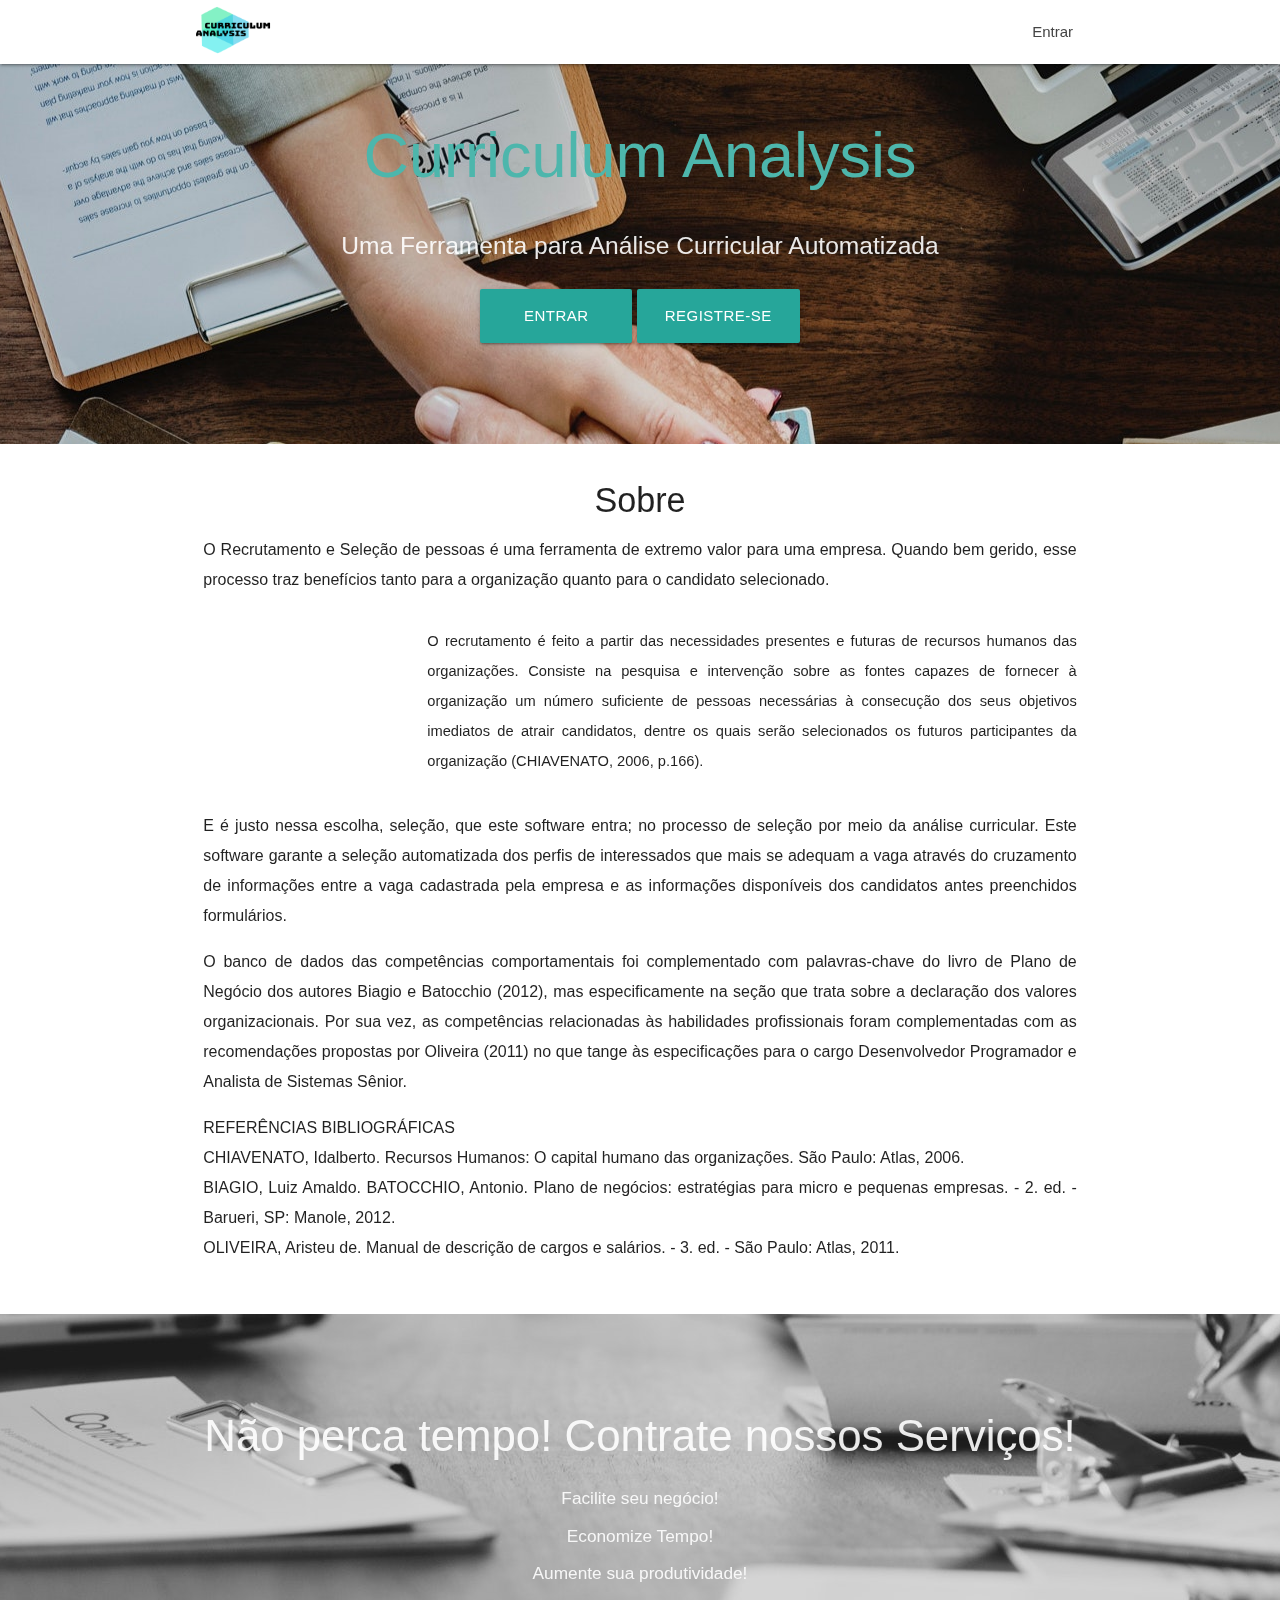
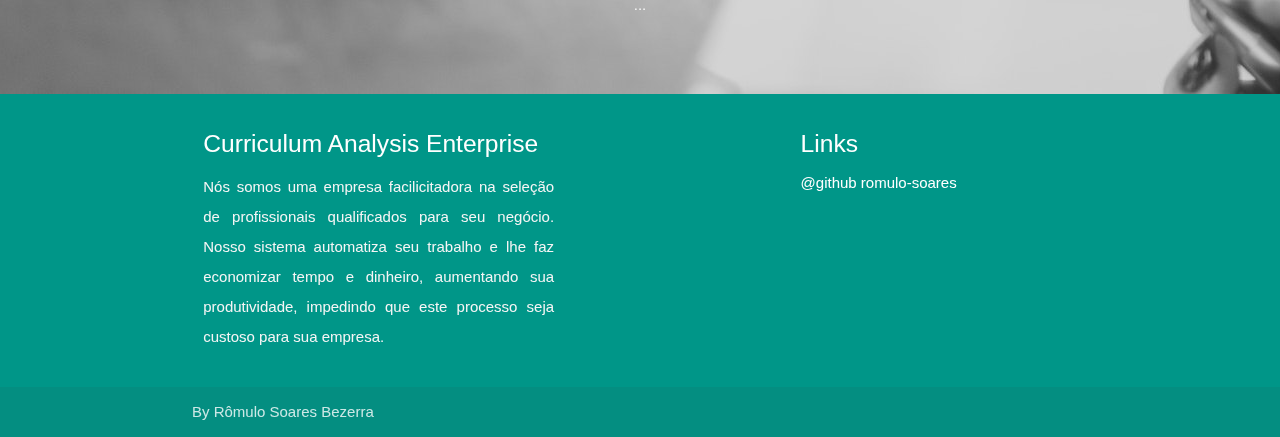
==== commit 297b2ec2: "algumas correções" ====
--- a/index.html
+++ b/index.html
@@ -13,17 +13,10 @@
     <body>
         <nav class="white" role="navigation">
             <div class="nav-wrapper container">
-
                 <img id="logo" src="images/logo2.png" alt="Logo">
-
                 <ul class="right hide-on-med-and-down">
-                    <li><a href="#">Entrar</a></li>
+                    <li><a href="login.html">Entrar</a></li>
                 </ul>
-
-                <ul id="nav-mobile" class="sidenav">
-                    <li><a href="#">Navbar Link</a></li>
-                </ul>
-                <a href="#" data-target="nav-mobile" class="sidenav-trigger"><i class="material-icons">menu</i></a>
             </div>
         </nav>
 
@@ -36,11 +29,30 @@
                         <h5 class="header col s12 light">Uma Ferramenta para Análise Curricular Automatizada</h5>
                     </div>
                     <div class="row center">
-                        <a href="#" id="entrar" class="btn-large waves-effect waves-light teal lighten-1" style="width: 17%">Entrar</a>
-                        <a href="#" id="registrar" class="btn-large waves-effect waves-light teal lighten-1" style="width: 17%">Registre-se</a>
+                        <a href="login.html" id="entrar" class="btn-large waves-effect waves-light teal lighten-1" style="width: 17%">Entrar</a>
+
+                        <!-- Modal Trigger -->
+                        <a class="waves-effect waves-light btn-large modal-trigger" href="#modal1">Registre-se</a>
+
+                        <!-- Modal Structure -->
+                       <div id="modal1" class="modal">
+                         <div class="modal-content container">
+                           <center>
+                             <div class="row">
+                               <h4 class="left">Registrar-se como</h4><br>
+                               <label>Selecione a forma</label><br>
+                               <a href="#" id="como-candidato" class="btn-large waves-effect waves-light teal lighten-1" >Empresa</a>
+                               <a href="#" id="cono-empresa" class="btn-large waves-effect waves-light teal lighten-1" >Candidato</a>
+                             </div>
+                           </center>
+                         </div>
+                         <div class="modal-footer">
+                           <a href="#!" class="modal-close waves-effect waves-green btn-flat">Fechar</a>
+                         </div>
+                       </div>
+
                     </div>
                     <br><br>
-
                 </div>
             </div>
             <div class="parallax"><img src="images/b6.jpg" alt="Unsplashed background img 1"></div>
@@ -69,10 +81,17 @@
                                 da análise curricular. Este software garante a seleção automatizada dos perfis de interessados
                                 que mais se adequam a vaga através do cruzamento de informações entre a vaga cadastrada pela
                                 empresa e as informações disponíveis dos candidatos antes preenchidos formulários.</p>
+                            <p id="about-p3">O banco de dados das competências comportamentais foi complementado com palavras-chave do livro
+                               de Plano de Negócio dos autores Biagio e Batocchio (2012), mas especificamente na seção que trata sobre a
+                               declaração dos valores organizacionais. Por sua vez, as competências relacionadas às habilidades profissionais
+                               foram complementadas com as recomendações propostas por Oliveira (2011) no que tange às especificações para o
+                               cargo Desenvolvedor Programador e Analista de Sistemas Sênior.
+                            </p>
                             <p id="about-p4">
-                              <b>REFERÊNCIA BIBLIOGRÁFICA</b>
-                              <li>CHIAVENATO, Idalberto. Recursos Humanos: O capital humano das organizações. São Paulo: Atlas, 2006.</li>
-                              <li>Biagio, Luiz Amaldo. Plano de negócios: estratégias para micro e pequenas empresas/Luiz Arnaldo Biagio, Antonio Batocchio. - 2. ed. - Barueri, SP: Manole, 2012.</li>
+                              <b>REFERÊNCIAS BIBLIOGRÁFICAS</b><br>
+                              CHIAVENATO, Idalberto. Recursos Humanos: O capital humano das organizações. São Paulo: Atlas, 2006.<br>
+                              BIAGIO, Luiz Amaldo. BATOCCHIO, Antonio. Plano de negócios: estratégias para micro e pequenas empresas. - 2. ed. - Barueri, SP: Manole, 2012.<br>
+                              OLIVEIRA, Aristeu de. Manual de descrição de cargos e salários. - 3. ed. - São Paulo: Atlas, 2011.<br>
                             </p>
                         </div>
                     </div>
